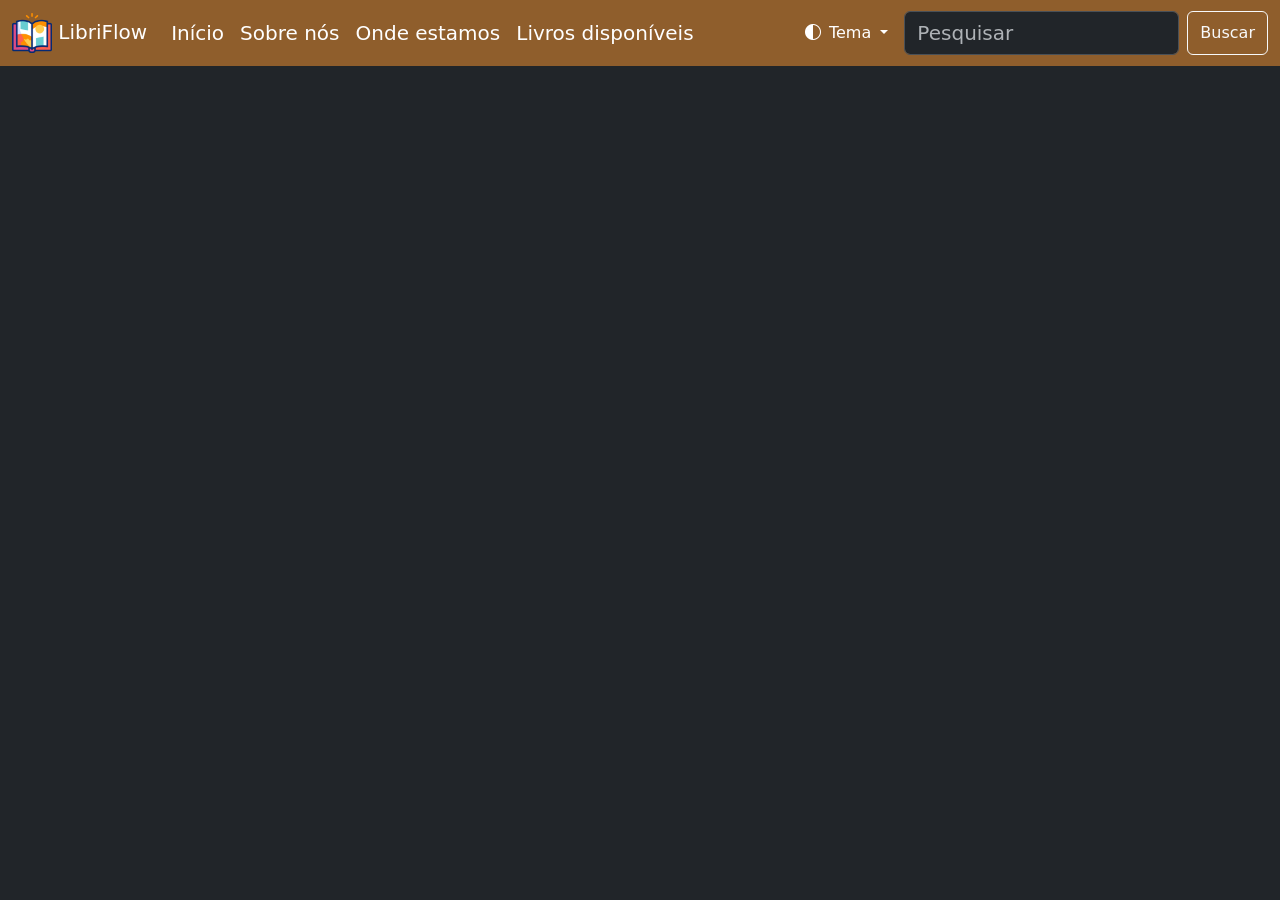
==== index.html @ 3bab98a0 "lk" ====
<!doctype html>
<html lang="pt-pt" data-bs-theme="dark">
  <head>
    <meta charset="UTF-8" />
    <meta name="viewport" content="width=device-width, initial-scale=1.0" />
    <title>Home | LibriFlow</title>
    <link
      href="https://cdn.jsdelivr.net/npm/bootstrap@5.3.3/dist/css/bootstrap.min.css"
      rel="stylesheet"
    />
    <link
      rel="stylesheet"
      href="https://cdn.jsdelivr.net/npm/bootstrap-icons@1.11.3/font/bootstrap-icons.min.css"
    />
    <!-- ---------------------------ICON------------------------------------ -->
    <link rel="stylesheet" href="index.css" />
   <link rel="icon" href="img/icon.png?v=2" type="image/png"/>
  </head>
  <body>
    <header>
      <!-- -------------------------------NAV BAR-------------------------------------->
      <nav class="navbar navbar-expand-lg" id="navbar">
        <div class="container-fluid">
          <a class="navbar-brand" href="#">
            <img src="img/icon.png" width="40px" /> LibriFlow
          </a>
          <button
            class="navbar-toggler"
            type="button"
            data-bs-toggle="collapse"
            data-bs-target="#navbarSupportedContent"
          >
            <span class="navbar-toggler-icon"></span>
          </button>
          <div class="collapse navbar-collapse" id="navbarSupportedContent">
            <ul class="navbar-nav me-auto mb-2 mb-lg-0">
              <li class="nav-item">
                <a class="nav-link active" href="#" id="linkNavegacao"
                  >Início</a
                >
              </li>
              <li class="nav-item">
                <a class="nav-link" href="#" id="linkNavegacao">Sobre nós</a>
              </li>
              <li class="nav-item">
                <a class="nav-link" href="#" id="linkNavegacao">Onde estamos</a>
              </li>
              <li class="nav-item">
                <a class="nav-link" href="#" id="linkNavegacao"
                  >Livros disponíveis</a
                >
              </li>
            </ul>

            <div class="nav-item dropdown me-3">
              <a
                class="nav-link dropdown-toggle"
                href="#"
                role="button"
                data-bs-toggle="dropdown"
                aria-expanded="false"
              >
                <i class="bi bi-circle-half me-2"></i>Tema
              </a>
              <ul class="dropdown-menu dropdown-menu-end">
                <li>
                  <a
                    class="dropdown-item d-flex align-items-center"
                    href="#"
                    id="temaLight"
                  >
                    <i class="bi bi-sun-fill me-2"></i>Light
                  </a>
                </li>
                <li>
                  <a
                    class="dropdown-item d-flex align-items-center"
                    href="#"
                    id="temaDark"
                  >
                    <i class="bi bi-moon-stars-fill me-2"></i>Dark
                  </a>
                </li>
              </ul>
            </div>

            <form class="d-flex" role="search">
              <input
                id="searchBar"
                class="form-control me-2"
                type="search"
                placeholder="Pesquisar"
              />
              <button class="btn btn-outline-light" type="submit">
                Buscar
              </button>
            </form>
          </div>
        </div>
      </nav>
      <!-- -------------------------------FIM NAV BAR-------------------------------------->
    </header>
    <main>
      <h1 class="text align-center"></h1>
    </main>

    <script src="index.js"></script>
    <script src="https://cdn.jsdelivr.net/npm/bootstrap@5.3.8/dist/js/bootstrap.bundle.min.js"></script>
  </body>
</html>
---- index.css ----
/* ----------------------------------NAV BAR---------------------------- */
#linkNavegacao{
    font-size: 20px;
    transition: transform 0.3s ease;
}
#linkNavegacao:hover{
    transform: scale(1.1);
}
#searchBar{
    font-size: 20px;
}
#alternarTema{
    font-size: 30px;
    margin-right: 20px;
}
/* ----------------------------------Cor------------------------------------------------ */
#navbar {
    background-color: rgb(143, 94, 44); 
}

#navbar .nav-link, #navbar .navbar-brand {
    color: white;
}
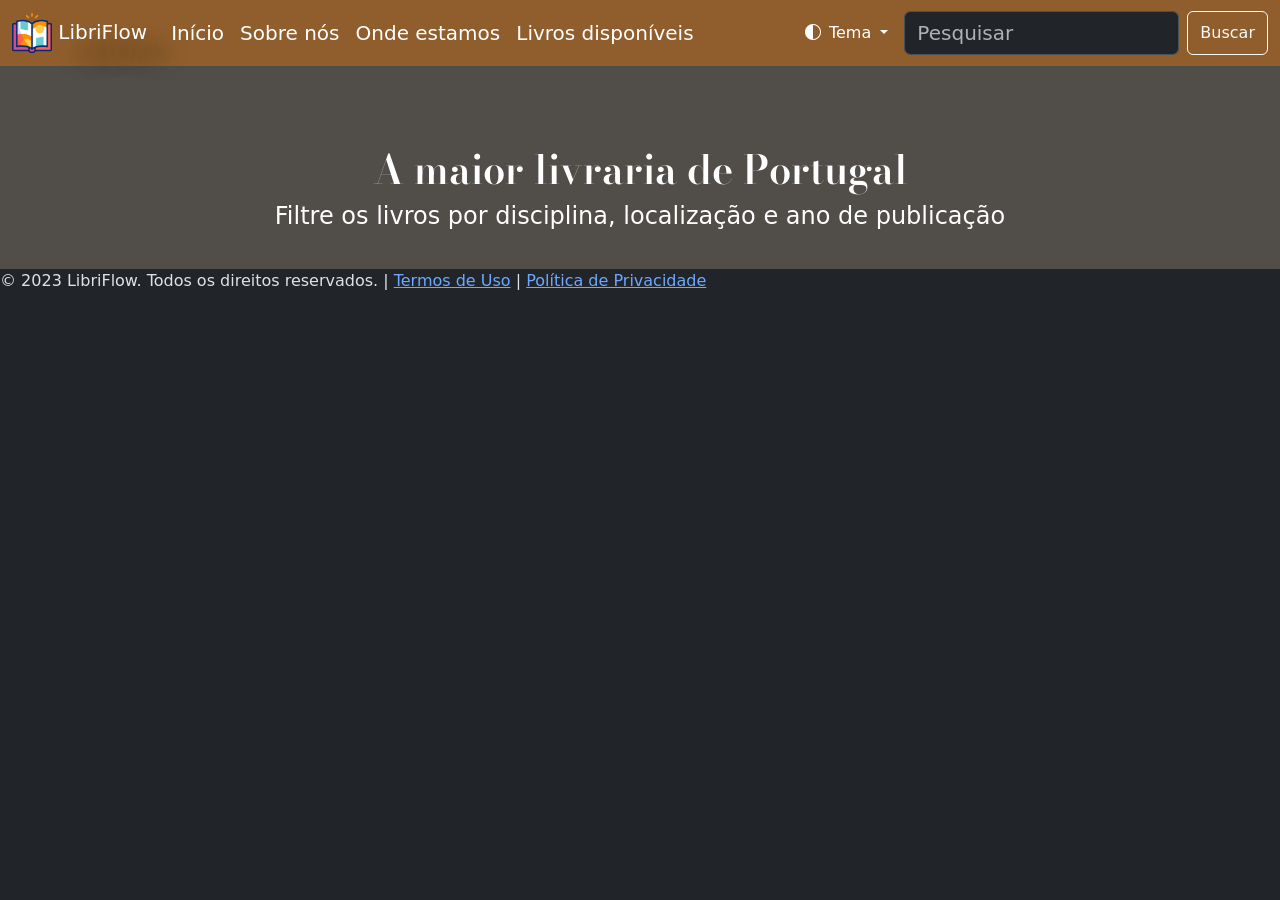
==== commit c2315d64: "2" ====
--- a/index.html
+++ b/index.html
@@ -4,6 +4,7 @@
     <meta charset="UTF-8" />
     <meta name="viewport" content="width=device-width, initial-scale=1.0" />
     <title>Home | LibriFlow</title>
+    <!-- ------------------------------------LINKS------------------------------------ -->
     <link
       href="https://cdn.jsdelivr.net/npm/bootstrap@5.3.3/dist/css/bootstrap.min.css"
       rel="stylesheet"
@@ -12,9 +13,17 @@
       rel="stylesheet"
       href="https://cdn.jsdelivr.net/npm/bootstrap-icons@1.11.3/font/bootstrap-icons.min.css"
     />
+    <link rel="preconnect" href="https://fonts.googleapis.com" />
+    <link rel="preconnect" href="https://fonts.gstatic.com" crossorigin />
+    <link rel="preconnect" href="https://fonts.googleapis.com" />
+    <link rel="preconnect" href="https://fonts.gstatic.com" crossorigin />
+    <link
+      href="https://fonts.googleapis.com/css2?family=Bodoni+Moda:ital,opsz,wght@0,6..96,400..900;1,6..96,400..900&family=DM+Sans:ital,opsz,wght@0,9..40,100..1000;1,9..40,100..1000&family=Montserrat:ital,wght@0,100..900;1,100..900&family=Syne:wght@400..800&display=swap"
+      rel="stylesheet"
+    />
     <!-- ---------------------------ICON------------------------------------ -->
     <link rel="stylesheet" href="index.css" />
-   <link rel="icon" href="img/icon.png?v=2" type="image/png"/>
+    <link rel="icon" href="img/icon.png?v=2" type="image/png" />
   </head>
   <body>
     <header>
@@ -101,10 +110,20 @@
       <!-- -------------------------------FIM NAV BAR-------------------------------------->
     </header>
     <main>
-      <h1 class="text align-center"></h1>
+      <div class="box-titulo">
+        <h1 class="text-center">A maior livraria de Portugal</h1>
+        <h4 class="text-center">
+          Filtre os livros por disciplina, localização e ano de publicação
+        </h4>
+      </div>
     </main>
 
     <script src="index.js"></script>
     <script src="https://cdn.jsdelivr.net/npm/bootstrap@5.3.8/dist/js/bootstrap.bundle.min.js"></script>
+    <footer>
+      &copy; 2023 LibriFlow. Todos os direitos reservados. |
+      <a href="#" class="footerLink">Termos de Uso</a> |
+      <a href="#" class="footerLink">Política de Privacidade</a>
+    </footer>
   </body>
 </html>
--- a/index.css
+++ b/index.css
@@ -13,11 +13,31 @@
     font-size: 30px;
     margin-right: 20px;
 }
-/* ----------------------------------Cor------------------------------------------------ */
 #navbar {
     background-color: rgb(143, 94, 44); 
 }
 
 #navbar .nav-link, #navbar .navbar-brand {
     color: white;
+}
+.navbar-brand{
+    text-shadow: 20px 20px 20px rgba(0, 0, 0, 0.5);
+}
+/* --------------------------------------------MAIN------------------------------ */
+h1 {
+    margin-top: 50px;
+  font-family: "Bodoni Moda", serif;
+  font-optical-sizing: auto;
+  font-weight: 600;
+  font-style: normal;
+}
+.box-titulo{
+    background-color: rgb(81, 77, 73);
+    color: white;
+    padding: 30px;
+   
+}
+----------------------------------------------FOOTER------------------------------ */
+.footerLink{
+    color: grey;
 }
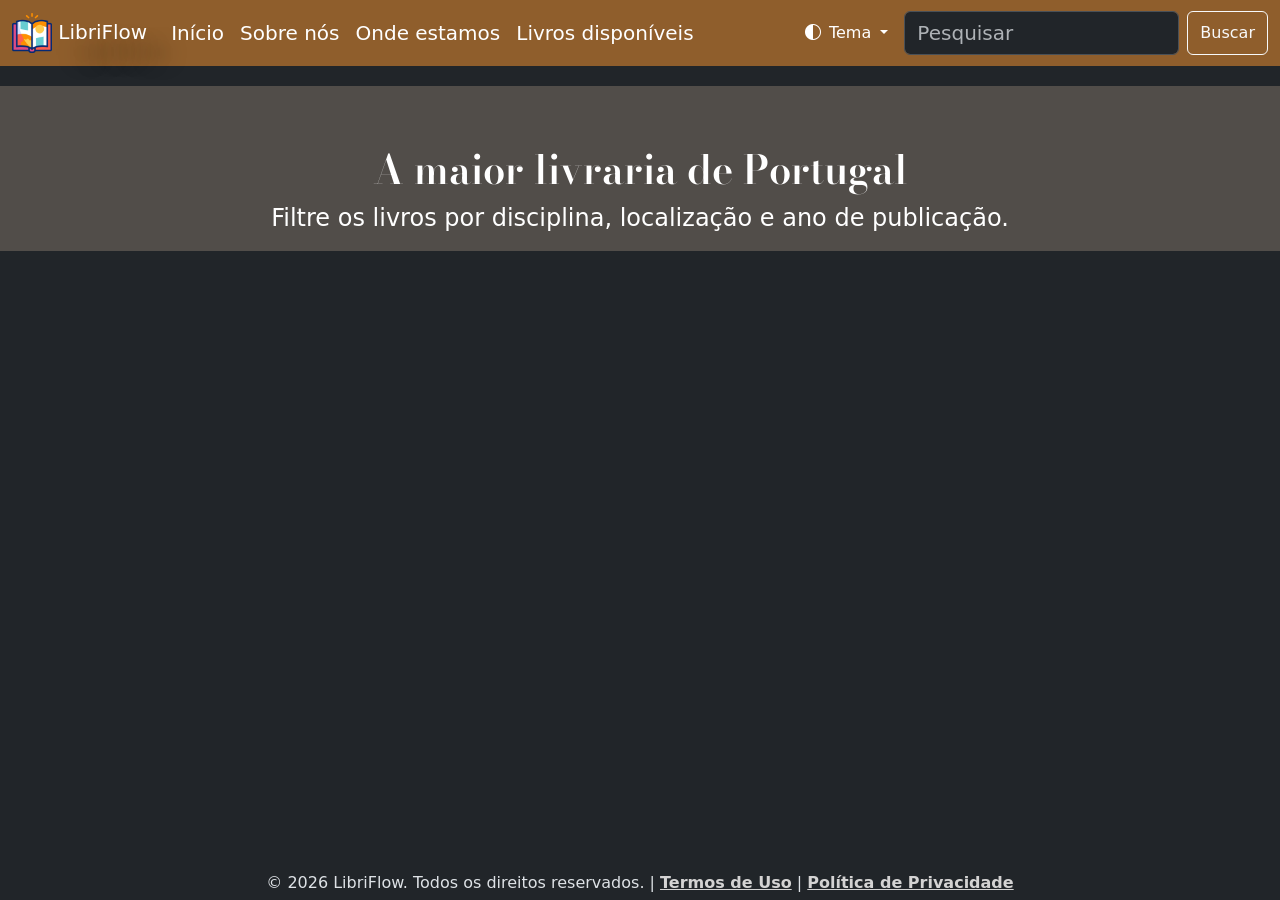
==== commit fcb15f2a: "f" ====
--- a/index.html
+++ b/index.html
@@ -113,7 +113,7 @@
       <div class="box-titulo">
         <h1 class="text-center">A maior livraria de Portugal</h1>
         <h4 class="text-center">
-          Filtre os livros por disciplina, localização e ano de publicação
+          Filtre os livros por disciplina, localização e ano de publicação.
         </h4>
       </div>
     </main>
@@ -121,9 +121,9 @@
     <script src="index.js"></script>
     <script src="https://cdn.jsdelivr.net/npm/bootstrap@5.3.8/dist/js/bootstrap.bundle.min.js"></script>
     <footer>
-      &copy; 2023 LibriFlow. Todos os direitos reservados. |
-      <a href="#" class="footerLink">Termos de Uso</a> |
-      <a href="#" class="footerLink">Política de Privacidade</a>
+      &copy; 2026 LibriFlow. Todos os direitos reservados. |
+      <a href="#" class="footerLink"><b>Termos de Uso</b></a> |
+      <a href="#" class="footerLink"><b>Política de Privacidade</b></a>
     </footer>
   </body>
 </html>
--- a/index.css
+++ b/index.css
@@ -26,6 +26,7 @@
 /* --------------------------------------------MAIN------------------------------ */
 h1 {
     margin-top: 50px;
+    margin-bottom: 10px;
   font-family: "Bodoni Moda", serif;
   font-optical-sizing: auto;
   font-weight: 600;
@@ -34,10 +35,15 @@
 .box-titulo{
     background-color: rgb(81, 77, 73);
     color: white;
-    padding: 30px;
+    margin-top: 20px;
+    padding: 10px;
    
 }
-----------------------------------------------FOOTER------------------------------ */
+/* ----------------------------------------------FOOTER------------------------------  */
 .footerLink{
-    color: grey;
+    color: rgb(212, 211, 211);
+}
+footer{
+    margin-top: 620px;
+    text-align: center;
 }
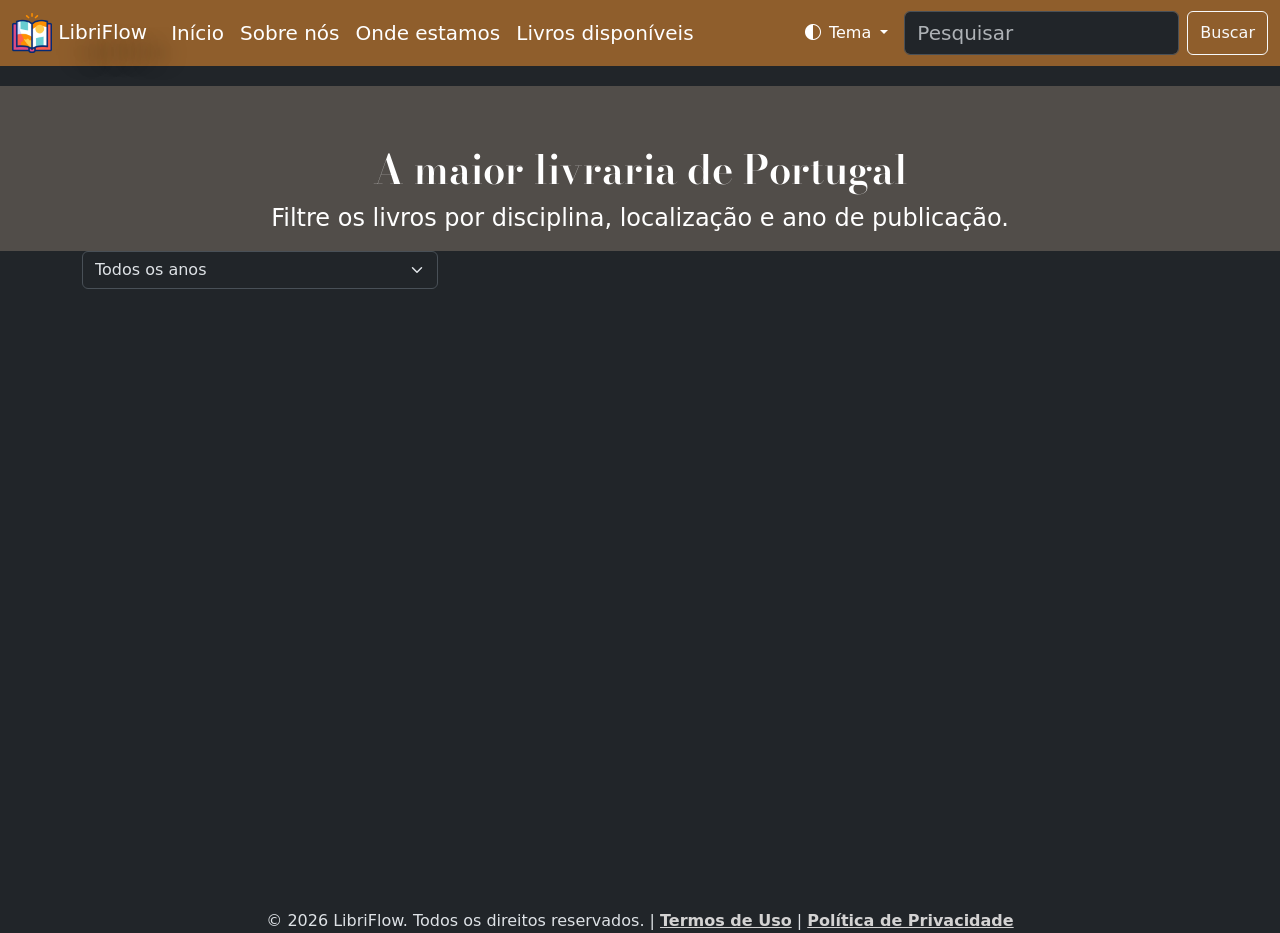
==== commit dd22f2bf: "c" ====
--- a/index.html
+++ b/index.html
@@ -116,6 +116,24 @@
           Filtre os livros por disciplina, localização e ano de publicação.
         </h4>
       </div>
+      <!-- ---------------------------------Filtro------------------------------------------ -->
+      <div class="container">
+        <div class="row mb-4">
+          <div class="col-md-4">
+            <select class="form-select" aria-label="Default select example">
+              <option selected>Todos os anos</option>
+              <option value="1">One</option>
+              <option value="2">Two</option>
+              <option value="3">Three</option>
+            </select>
+          </div>
+        </div>
+
+        <div
+          class="row row-cols-1 row-cols-md-3 g-4"
+          id="livrosContainer"
+        ></div>
+      </div>
     </main>
 
     <script src="index.js"></script>
--- a/index.css
+++ b/index.css
@@ -43,6 +43,9 @@
 .footerLink{
     color: rgb(212, 211, 211);
 }
+.footerLink:hover{
+    color: rgb(212, 211, 211);
+}
 footer{
     margin-top: 620px;
     text-align: center;
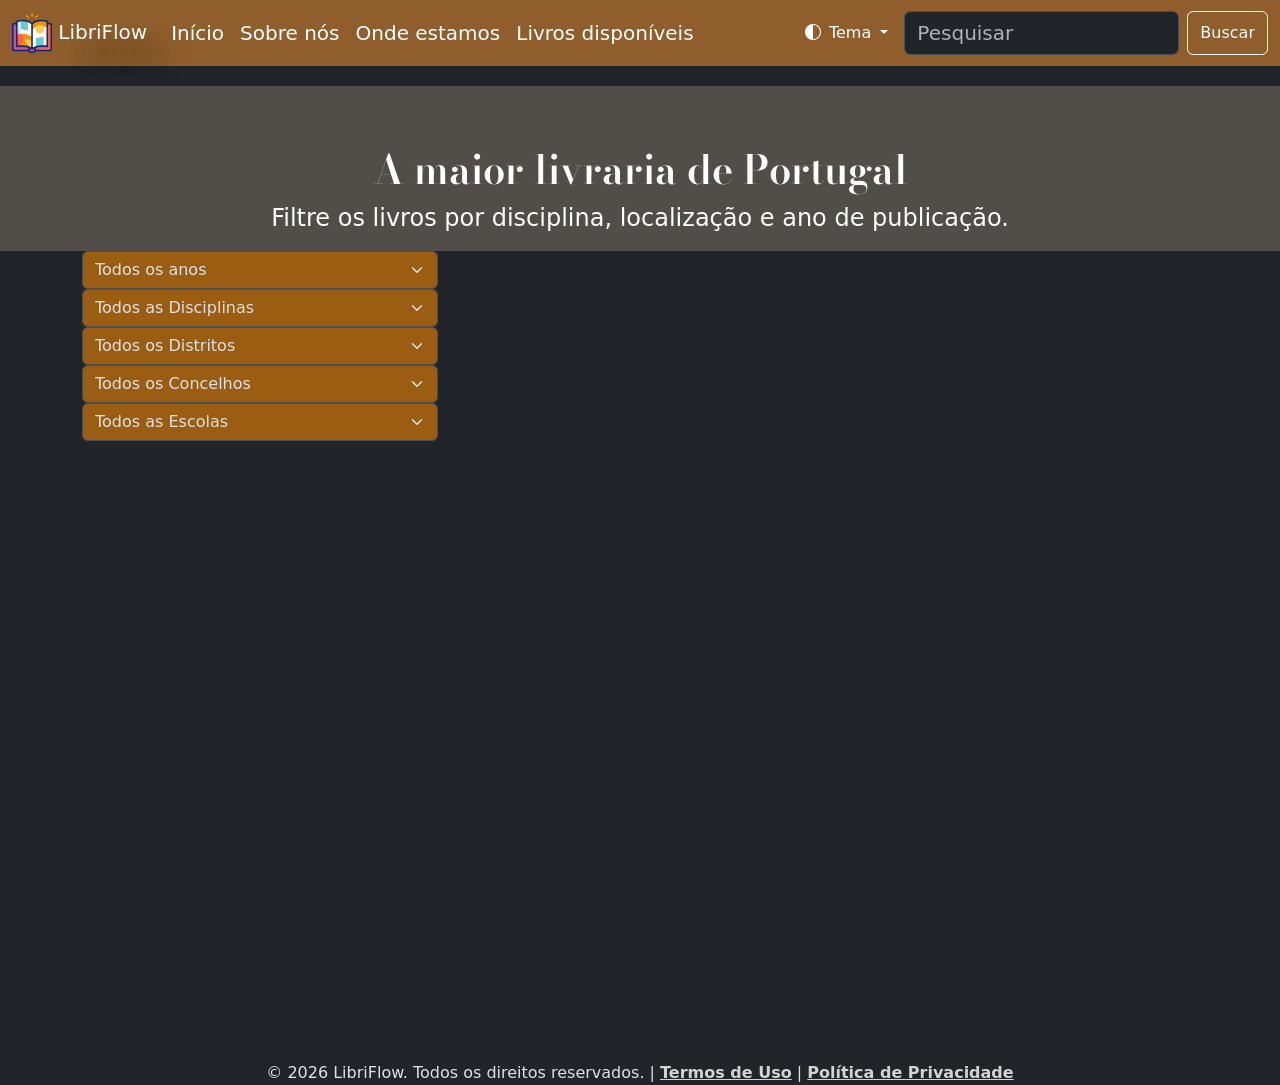
==== commit ff0d6d54: "a" ====
--- a/index.html
+++ b/index.html
@@ -116,28 +116,102 @@
           Filtre os livros por disciplina, localização e ano de publicação.
         </h4>
       </div>
-      <!-- ---------------------------------Filtro------------------------------------------ -->
+      <!-- --------------------------------------------FILTRO ANO-------------------------------------------->
       <div class="container">
         <div class="row mb-4">
           <div class="col-md-4">
-            <select class="form-select" aria-label="Default select example">
+            <select
+              class="form-select"
+              aria-label="Default select example"
+              id="FiltroAno"
+            >
               <option selected>Todos os anos</option>
+              <option value="1">5° Ano</option>
+              <option value="2">6° Ano</option>
+              <option value="3">7° Ano</option>
+              <option value="4">8° Ano</option>
+              <option value="5">9° Ano</option>
+              <option value="6">10° Ano</option>
+              <option value="7">11° Ano</option>
+              <option value="8">12° Ano</option>
+            </select>
+            <!-- --------------------------------------------FILTRO DISCIPLINA-------------------------------------------->
+            <select
+              class="form-select"
+              aria-label="Default select example"
+              id="FiltroDisciplina"
+            >
+              <option selected>Todos as Disciplinas</option>
+              <option value="1">Biologia</option>
+              <option value="2">Ciências Naturais</option>
+              <option value="3">Educação Física</option>
+              <option value="4">Filosofia</option>
+              <option value="5">Físico-Química</option>
+              <option value="6">Geografia</option>
+              <option value="7">História</option>
+              <option value="8">Inglês</option>
+              <option value="9">Matemática</option>
+              <option value="10">Português</option>
+            </select>
+            <!-- --------------------------------------------FILTRO DISTRITO-------------------------------------------->
+            <select
+              class="form-select"
+              aria-label="Default select example"
+              id="FiltroDistrito"
+            >
+              <option selected>Todos os Distritos</option>
+              <option value="1">Braga</option>
+              <option value="2">Coimbra</option>
+              <option value="3">Faro</option>
+              <option value="3">Porto</option>
+              <option value="3">Lisboa</option>
+              <option value="3">Setúbal</option>
+            </select>
+            <!-- --------------------------------------------FILTRO CONCELHO-------------------------------------------->
+            <select
+              class="form-select"
+              aria-label="Default select example"
+              id="FiltroConcelho"
+            >
+              <option selected>Todos os Concelhos</option>
+              <option value="3">Albufeira</option>
+              <option value="1">Braga</option>
+              <option value="3">Barcelos</option>
+              <option value="3">Cantanhede</option>
+              <option value="3">Cascais</option>
+              <option value="3">Coimbra</option>
+              <option value="3">Faro</option>
+              <option value="3">Figueira da voz</option>
+              <option value="3">Gondomar</option>
+              <option value="3">Guimarães</option>
+              <option value="2">Porto</option>
+              <option value="3">Setúbal</option>
+              <option value="3">Vila nova de Gaia</option>
+              <option value="3">Loulé</option>
+              <option value="3">Matosinhos</option>
+              <option value="3">Montijo</option>
+              <option value="3">Odivelas</option>
+              <option value="3">Palmelas</option>
+              <option value="3">Sintra</option>
+              <option value="3">Lisboa</option>
+            </select>
+             <!-- --------------------------------------------FILTRO ESCOLA-------------------------------------------->
+            <select
+              class="form-select"
+              aria-label="Default select example"
+              id="FiltroEscola"
+            >
+              <option selected>Todos as Escolas</option>
               <option value="1">One</option>
               <option value="2">Two</option>
               <option value="3">Three</option>
             </select>
           </div>
         </div>
-
-        <div
-          class="row row-cols-1 row-cols-md-3 g-4"
-          id="livrosContainer"
-        ></div>
-      </div>
     </main>
-
+ <!-- --------------------------------------------FOOTER------------------------------------------->
     <script src="index.js"></script>
-    <script src="https://cdn.jsdelivr.net/npm/bootstrap@5.3.8/dist/js/bootstrap.bundle.min.js"></script>
+    <script src="https://cdn.jsdelivr.net/npm/bootstrap@5.3.3/dist/js/bootstrap.bundle.min.js"></script>
     <footer>
       &copy; 2026 LibriFlow. Todos os direitos reservados. |
       <a href="#" class="footerLink"><b>Termos de Uso</b></a> |
--- a/index.css
+++ b/index.css
@@ -49,4 +49,8 @@
 footer{
     margin-top: 620px;
     text-align: center;
+}
+/* ------------------------------------------FORMULARIO------------------------------ */
+.form-select{
+    background-color: rgb(154, 93, 18);
 }
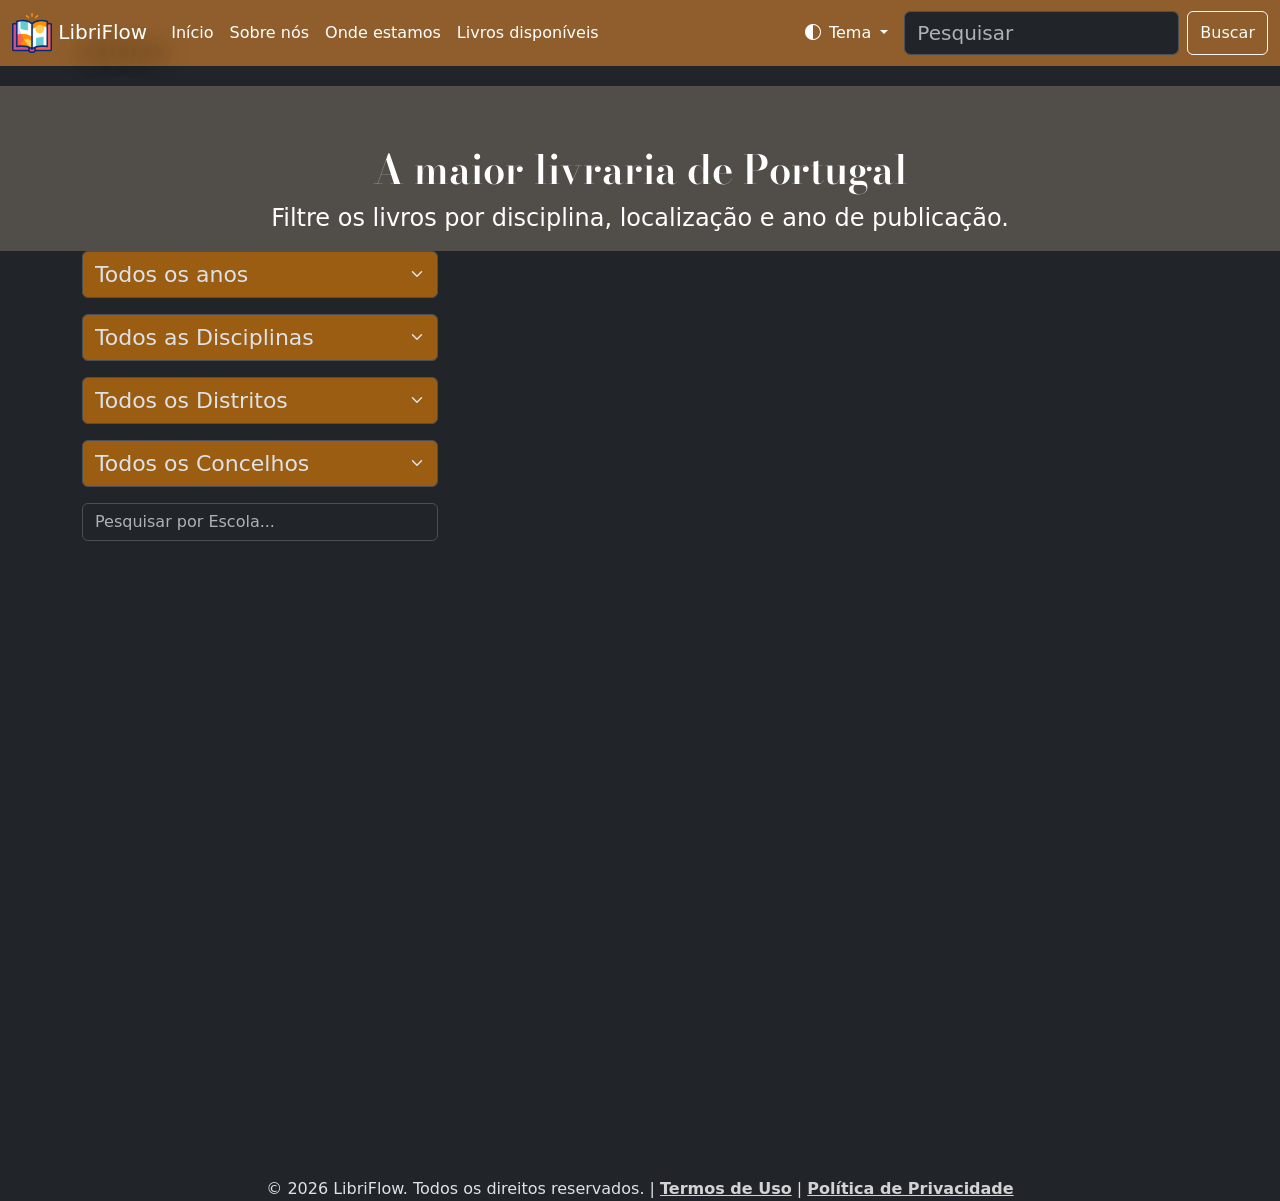
==== commit 4cf6d6d7: "f" ====
--- a/index.html
+++ b/index.html
@@ -15,14 +15,12 @@
     />
     <link rel="preconnect" href="https://fonts.googleapis.com" />
     <link rel="preconnect" href="https://fonts.gstatic.com" crossorigin />
-    <link rel="preconnect" href="https://fonts.googleapis.com" />
-    <link rel="preconnect" href="https://fonts.gstatic.com" crossorigin />
     <link
       href="https://fonts.googleapis.com/css2?family=Bodoni+Moda:ital,opsz,wght@0,6..96,400..900;1,6..96,400..900&family=DM+Sans:ital,opsz,wght@0,9..40,100..1000;1,9..40,100..1000&family=Montserrat:ital,wght@0,100..900;1,100..900&family=Syne:wght@400..800&display=swap"
       rel="stylesheet"
     />
+    <link rel="stylesheet" href="index.css" />
     <!-- ---------------------------ICON------------------------------------ -->
-    <link rel="stylesheet" href="index.css" />
     <link rel="icon" href="img/icon.png?v=2" type="image/png" />
   </head>
   <body>
@@ -31,7 +29,7 @@
       <nav class="navbar navbar-expand-lg" id="navbar">
         <div class="container-fluid">
           <a class="navbar-brand" href="#">
-            <img src="img/icon.png" width="40px" /> LibriFlow
+            <img src="img/icon.png" width="40" alt="LibriFlow Logo" /> LibriFlow
           </a>
           <button
             class="navbar-toggler"
@@ -44,20 +42,16 @@
           <div class="collapse navbar-collapse" id="navbarSupportedContent">
             <ul class="navbar-nav me-auto mb-2 mb-lg-0">
               <li class="nav-item">
-                <a class="nav-link active" href="#" id="linkNavegacao"
-                  >Início</a
-                >
+                <a class="nav-link active" href="#">Início</a>
               </li>
               <li class="nav-item">
-                <a class="nav-link" href="#" id="linkNavegacao">Sobre nós</a>
+                <a class="nav-link" href="#">Sobre nós</a>
               </li>
               <li class="nav-item">
-                <a class="nav-link" href="#" id="linkNavegacao">Onde estamos</a>
+                <a class="nav-link" href="#">Onde estamos</a>
               </li>
               <li class="nav-item">
-                <a class="nav-link" href="#" id="linkNavegacao"
-                  >Livros disponíveis</a
-                >
+                <a class="nav-link" href="#">Livros disponíveis</a>
               </li>
             </ul>
 
@@ -109,22 +103,20 @@
       </nav>
       <!-- -------------------------------FIM NAV BAR-------------------------------------->
     </header>
+
     <main>
       <div class="box-titulo">
         <h1 class="text-center">A maior livraria de Portugal</h1>
+         <!-- --------------------------------------------FILTRO DISCIPLINA-------------------------------------------->
         <h4 class="text-center">
           Filtre os livros por disciplina, localização e ano de publicação.
         </h4>
       </div>
-      <!-- --------------------------------------------FILTRO ANO-------------------------------------------->
+
       <div class="container">
         <div class="row mb-4">
           <div class="col-md-4">
-            <select
-              class="form-select"
-              aria-label="Default select example"
-              id="FiltroAno"
-            >
+            <select class="form-select mb-3" id="FiltroAno">
               <option selected>Todos os anos</option>
               <option value="1">5° Ano</option>
               <option value="2">6° Ano</option>
@@ -135,12 +127,8 @@
               <option value="7">11° Ano</option>
               <option value="8">12° Ano</option>
             </select>
-            <!-- --------------------------------------------FILTRO DISCIPLINA-------------------------------------------->
-            <select
-              class="form-select"
-              aria-label="Default select example"
-              id="FiltroDisciplina"
-            >
+
+            <select class="form-select mb-3" id="FiltroDisciplina">
               <option selected>Todos as Disciplinas</option>
               <option value="1">Biologia</option>
               <option value="2">Ciências Naturais</option>
@@ -153,69 +141,45 @@
               <option value="9">Matemática</option>
               <option value="10">Português</option>
             </select>
-            <!-- --------------------------------------------FILTRO DISTRITO-------------------------------------------->
-            <select
-              class="form-select"
-              aria-label="Default select example"
-              id="FiltroDistrito"
-            >
+
+            <select class="form-select mb-3" id="FiltroDistrito">
               <option selected>Todos os Distritos</option>
               <option value="1">Braga</option>
               <option value="2">Coimbra</option>
               <option value="3">Faro</option>
-              <option value="3">Porto</option>
-              <option value="3">Lisboa</option>
-              <option value="3">Setúbal</option>
+              <option value="4">Porto</option>
+              <option value="5">Lisboa</option>
+              <option value="6">Setúbal</option>
             </select>
-            <!-- --------------------------------------------FILTRO CONCELHO-------------------------------------------->
-            <select
-              class="form-select"
-              aria-label="Default select example"
-              id="FiltroConcelho"
-            >
+
+            <select class="form-select mb-3" id="FiltroConcelho">
               <option selected>Todos os Concelhos</option>
-              <option value="3">Albufeira</option>
-              <option value="1">Braga</option>
-              <option value="3">Barcelos</option>
-              <option value="3">Cantanhede</option>
-              <option value="3">Cascais</option>
-              <option value="3">Coimbra</option>
-              <option value="3">Faro</option>
-              <option value="3">Figueira da voz</option>
-              <option value="3">Gondomar</option>
-              <option value="3">Guimarães</option>
-              <option value="2">Porto</option>
-              <option value="3">Setúbal</option>
-              <option value="3">Vila nova de Gaia</option>
-              <option value="3">Loulé</option>
-              <option value="3">Matosinhos</option>
-              <option value="3">Montijo</option>
-              <option value="3">Odivelas</option>
-              <option value="3">Palmelas</option>
-              <option value="3">Sintra</option>
-              <option value="3">Lisboa</option>
+              <option value="1">Albufeira</option>
+              <option value="2">Braga</option>
+              <option value="11">Porto</option>
+              <option value="20">Lisboa</option>
             </select>
-             <!-- --------------------------------------------FILTRO ESCOLA-------------------------------------------->
-            <select
-              class="form-select"
-              aria-label="Default select example"
-              id="FiltroEscola"
-            >
-              <option selected>Todos as Escolas</option>
-              <option value="1">One</option>
-              <option value="2">Two</option>
-              <option value="3">Three</option>
-            </select>
+
+            <div class="mb-3">
+              <input
+                type="text"
+                class="form-control"
+                id="PesquisaEscola"
+                placeholder="Pesquisar por Escola..."
+              />
+            </div>
           </div>
         </div>
+      </div>
     </main>
- <!-- --------------------------------------------FOOTER------------------------------------------->
-    <script src="index.js"></script>
-    <script src="https://cdn.jsdelivr.net/npm/bootstrap@5.3.3/dist/js/bootstrap.bundle.min.js"></script>
+
     <footer>
       &copy; 2026 LibriFlow. Todos os direitos reservados. |
       <a href="#" class="footerLink"><b>Termos de Uso</b></a> |
       <a href="#" class="footerLink"><b>Política de Privacidade</b></a>
     </footer>
+
+    <script src="https://cdn.jsdelivr.net/npm/bootstrap@5.3.3/dist/js/bootstrap.bundle.min.js"></script>
+    <script src="index.js"></script>
   </body>
 </html>
--- a/index.css
+++ b/index.css
@@ -53,4 +53,5 @@
 /* ------------------------------------------FORMULARIO------------------------------ */
 .form-select{
     background-color: rgb(154, 93, 18);
+font-size: 22px;
 }
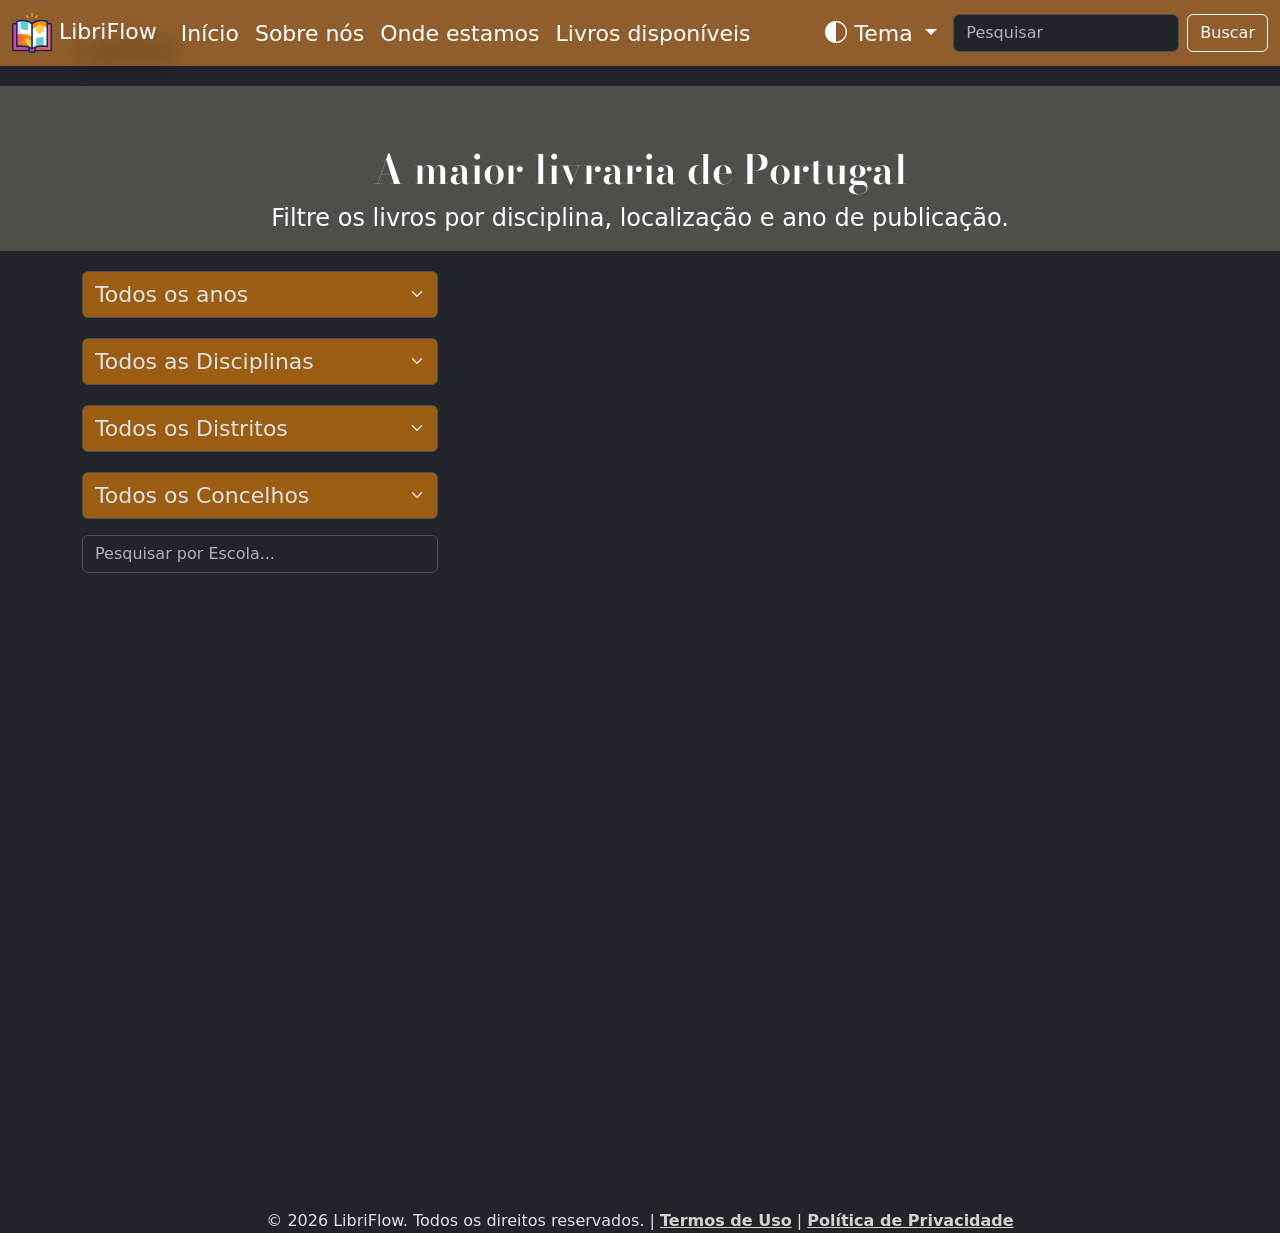
==== commit ec834b26: "D" ====
--- a/index.html
+++ b/index.html
@@ -41,16 +41,16 @@
           </button>
           <div class="collapse navbar-collapse" id="navbarSupportedContent">
             <ul class="navbar-nav me-auto mb-2 mb-lg-0">
-              <li class="nav-item">
+              <li class="nav-item" id="linkNavegacao">
                 <a class="nav-link active" href="#">Início</a>
               </li>
-              <li class="nav-item">
+              <li class="nav-item" id="linkNavegacao">
                 <a class="nav-link" href="#">Sobre nós</a>
               </li>
-              <li class="nav-item">
+              <li class="nav-item" id="linkNavegacao">
                 <a class="nav-link" href="#">Onde estamos</a>
               </li>
-              <li class="nav-item">
+              <li class="nav-item" id="linkNavegacao">
                 <a class="nav-link" href="#">Livros disponíveis</a>
               </li>
             </ul>
@@ -89,7 +89,7 @@
 
             <form class="d-flex" role="search">
               <input
-                id="searchBar"
+                id="barraPesquisa"
                 class="form-control me-2"
                 type="search"
                 placeholder="Pesquisar"
--- a/index.css
+++ b/index.css
@@ -1,7 +1,9 @@
 /* ----------------------------------NAV BAR---------------------------- */
 #linkNavegacao{
     font-size: 20px;
+    display: inline-block;
     transition: transform 0.3s ease;
+      
 }
 #linkNavegacao:hover{
     transform: scale(1.1);
@@ -19,10 +21,13 @@
 
 #navbar .nav-link, #navbar .navbar-brand {
     color: white;
+    font-size: 22px;
+  
 }
 .navbar-brand{
     text-shadow: 20px 20px 20px rgba(0, 0, 0, 0.5);
 }
+
 /* --------------------------------------------MAIN------------------------------ */
 h1 {
     margin-top: 50px;
@@ -37,7 +42,9 @@
     color: white;
     margin-top: 20px;
     padding: 10px;
-   
+}
+.form-control-me-2{
+    font-size: 20px;
 }
 /* ----------------------------------------------FOOTER------------------------------  */
 .footerLink{
@@ -54,4 +61,5 @@
 .form-select{
     background-color: rgb(154, 93, 18);
 font-size: 22px;
+margin-top: 20px;
 }
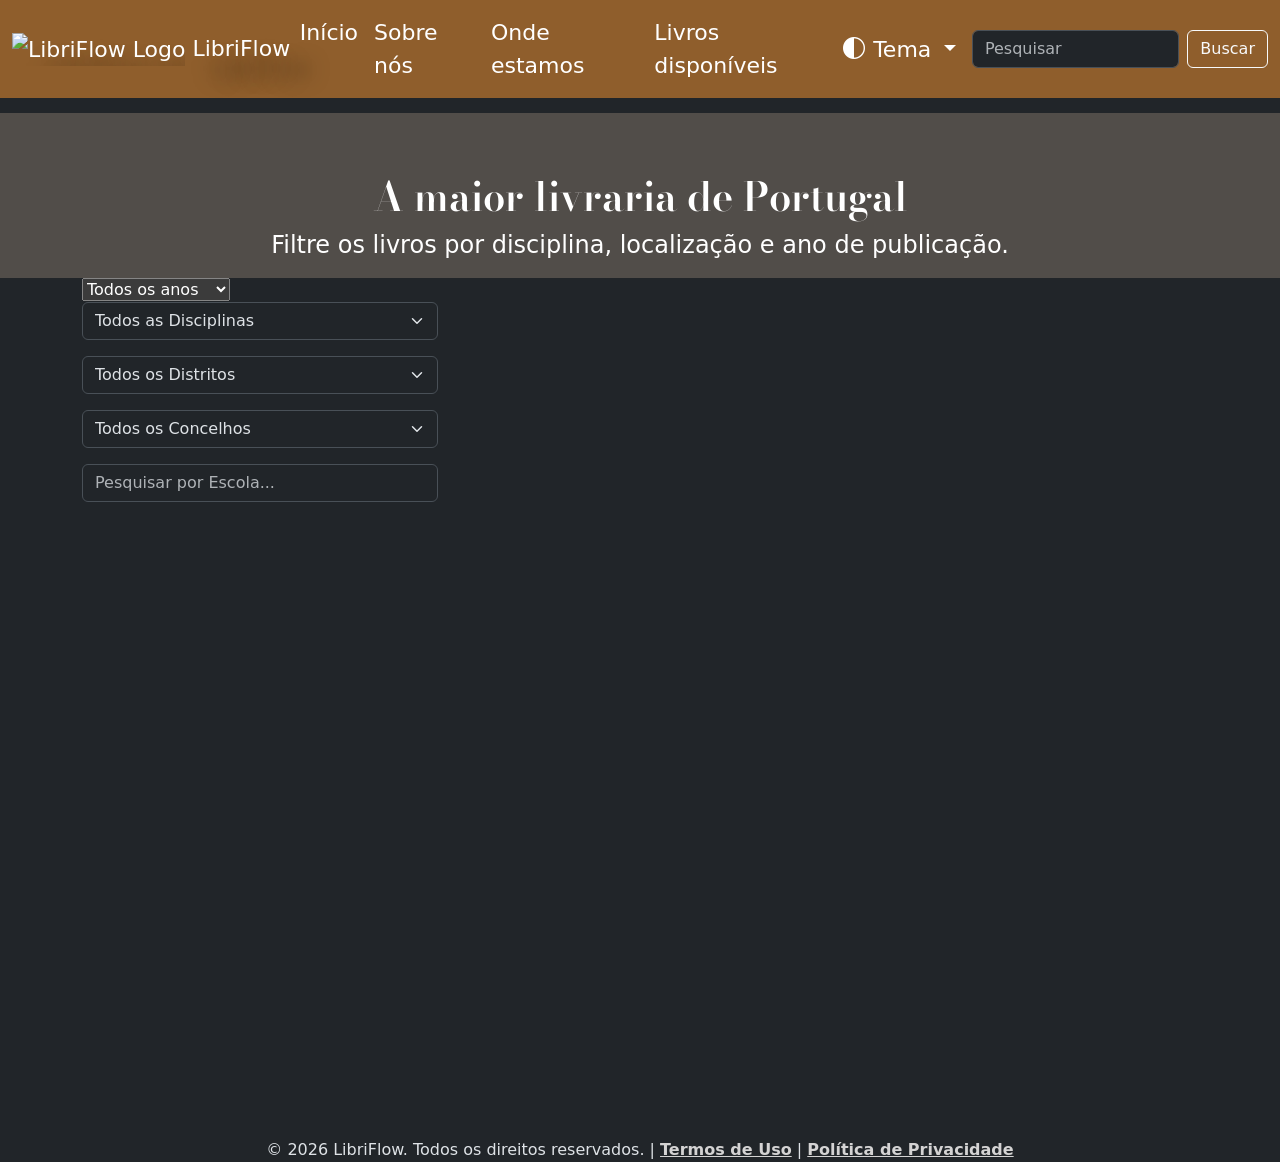
==== commit 3da3bc44: "fd" ====
--- a/index.html
+++ b/index.html
@@ -116,7 +116,7 @@
       <div class="container">
         <div class="row mb-4">
           <div class="col-md-4">
-            <select class="form-select mb-3" id="FiltroAno">
+            <select class="col-12 col-md-8 col-lg-5" id="FiltroAno">
               <option selected>Todos os anos</option>
               <option value="1">5° Ano</option>
               <option value="2">6° Ano</option>
--- a/index.css
+++ b/index.css
@@ -40,7 +40,7 @@
 .box-titulo{
     background-color: rgb(81, 77, 73);
     color: white;
-    margin-top: 20px;
+    margin-top: 15px;
     padding: 10px;
 }
 .form-control-me-2{
@@ -58,7 +58,7 @@
     text-align: center;
 }
 /* ------------------------------------------FORMULARIO------------------------------ */
-.form-select{
+.col-12-col-md-8-col-lg-5{
     background-color: rgb(154, 93, 18);
 font-size: 22px;
 margin-top: 20px;
